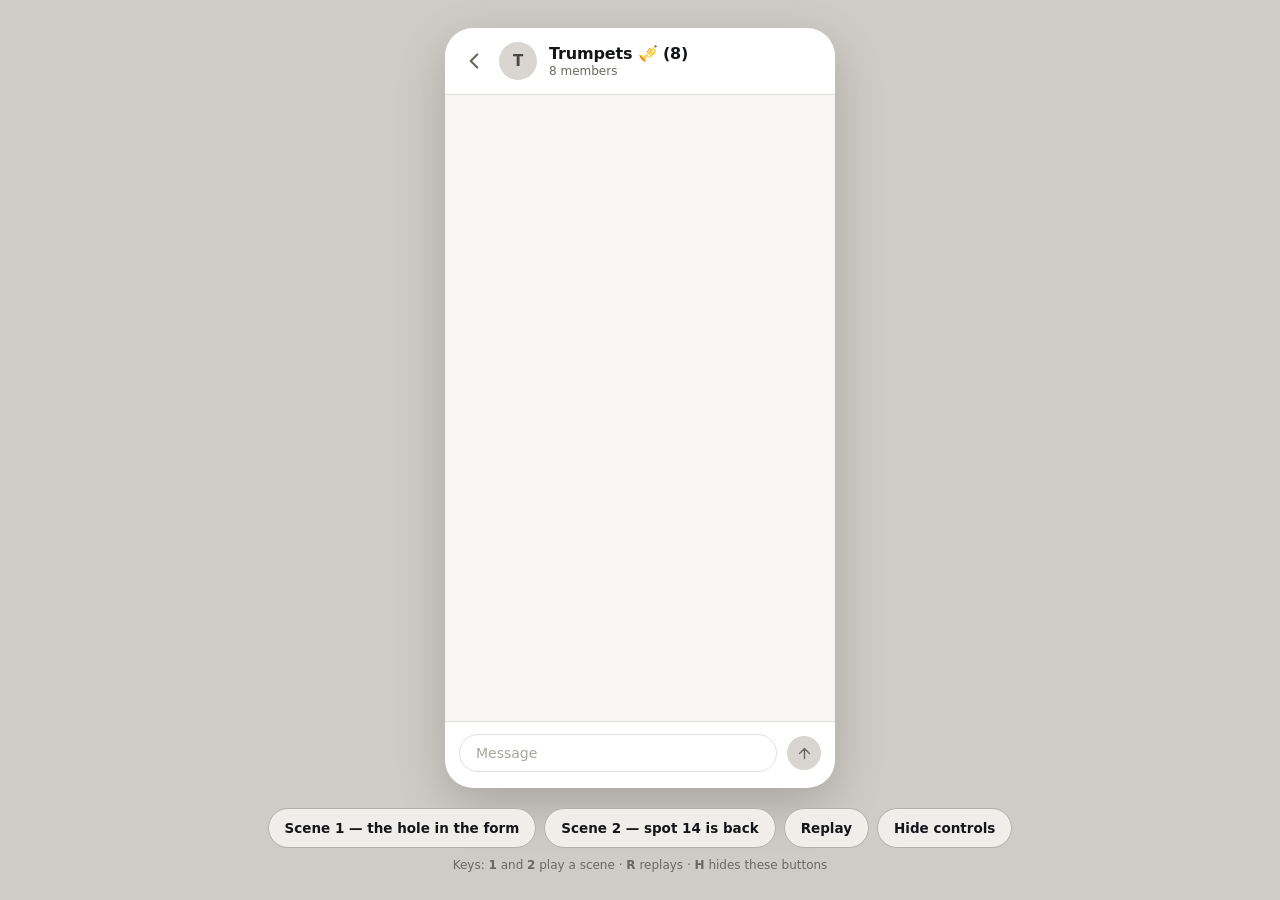
==== chat-scenes.html @ 8108b037 "Ride-app redesign, presentation mode, CSV export, account and notifications - Orange/peach ride-app " ====
<!DOCTYPE html>
<html lang="en">
<head>
<meta charset="utf-8" />
<meta name="viewport" content="width=device-width, initial-scale=1" />
<title>Trumpets — chat scenes</title>
<style>
/* ===========================================================================
   AfterBell — chat-scenes.html
   A prop for the demo video. Not part of the app: no imports, no shared data.
   Open it, hit record, press 1 or 2.

   Deliberately a GENERIC phone group chat — grey bubbles, no tails, no blue,
   no copy of any real messaging app's layout, colours or wordmark.

   Controls sit OUTSIDE the phone so they crop out. Press H to hide them
   entirely and drive it from the keyboard.
=========================================================================== */
* { box-sizing: border-box; }

:root {
  --backdrop: #CFCBC6;
  --phone: #FFFFFF;
  --thread: #F7F6F4;
  --bubble: #E6E3DF;
  --ink: #15161A;
  --ink-soft: #6B6761;
  --line: #E2DFDB;
}

html, body { height: 100%; }
body {
  margin: 0; background: var(--backdrop);
  font-family: system-ui, -apple-system, "Segoe UI", Roboto, sans-serif;
  color: var(--ink);
  display: flex; flex-direction: column; align-items: center; justify-content: center;
  gap: 20px; padding: 24px 16px;
}

/* --- the phone ---------------------------------------------------------- */
.phone {
  width: 390px; max-width: 100%;
  height: min(780px, calc(100vh - 140px));
  background: var(--phone); border-radius: 28px; overflow: hidden;
  display: flex; flex-direction: column;
  box-shadow: 0 18px 50px rgba(0, 0, 0, 0.18);
}

.bar {
  display: flex; align-items: center; gap: 12px;
  padding: 14px 16px; border-bottom: 1px solid var(--line); flex: none;
}
.bar__back { width: 26px; height: 26px; flex: none; color: var(--ink-soft); }
.bar__avatar {
  width: 38px; height: 38px; flex: none; border-radius: 50%;
  background: #D9D5D0; color: #4A453F;
  display: flex; align-items: center; justify-content: center;
  font-size: 15px; font-weight: 600;
}
.bar__name { margin: 0; font-size: 16px; font-weight: 600; letter-spacing: -0.01em; }
.bar__sub { margin: 1px 0 0; font-size: 12px; color: var(--ink-soft); }

/* --- the thread --------------------------------------------------------- */
.thread {
  flex: 1; overflow-y: auto; background: var(--thread);
  padding: 16px 14px 20px;
  display: flex; flex-direction: column; gap: 14px;
  scrollbar-width: none;
}
.thread::-webkit-scrollbar { display: none; }

.daystamp {
  align-self: center; font-size: 11.5px; font-weight: 600;
  color: var(--ink-soft); letter-spacing: 0.02em;
}

/* A "run" is consecutive messages from one person: name and avatar once. */
.run { display: flex; gap: 9px; align-items: flex-end; }
.run__avatar {
  width: 28px; height: 28px; flex: none; border-radius: 50%;
  display: flex; align-items: center; justify-content: center;
  font-size: 11.5px; font-weight: 700; color: #FFFFFF; margin-bottom: 1px;
}
.run__body { min-width: 0; display: flex; flex-direction: column; gap: 3px; }
.run__head {
  display: flex; align-items: baseline; gap: 8px; margin-left: 12px;
  font-size: 11.5px; color: var(--ink-soft);
}
.run__name { font-weight: 600; }
.run__time { font-size: 11px; }

.bubble {
  align-self: flex-start; max-width: 252px;
  background: var(--bubble); color: var(--ink);
  border-radius: 18px; padding: 9px 13px;
  font-size: 15px; line-height: 1.35; overflow-wrap: break-word;
  /* The entrance is a class we take away, so the resting state is "visible".
     A keyframe starting at opacity 0 can get stuck there if it never runs. */
  transition: opacity 180ms ease-out, transform 180ms ease-out;
}
.bubble--enter { opacity: 0; transform: translateY(6px) scale(0.98); }

/* Shouting gets a tiny shake. */
.bubble--shout { font-weight: 600; animation: shake 420ms ease-in-out; }
@keyframes shake {
  0%, 100% { transform: translateX(0); }
  15% { transform: translateX(-3px); }
  30% { transform: translateX(3px); }
  45% { transform: translateX(-2px); }
  60% { transform: translateX(2px); }
  80% { transform: translateX(-1px); }
}

/* Typing indicator, which then becomes the message. */
.bubble--typing { padding: 12px 14px; }
.dots { display: inline-flex; gap: 4px; align-items: center; }
.dots i {
  width: 7px; height: 7px; border-radius: 50%;
  background: #A8A49E; animation: blink 1.1s infinite ease-in-out;
}
.dots i:nth-child(2) { animation-delay: 0.18s; }
.dots i:nth-child(3) { animation-delay: 0.36s; }
@keyframes blink {
  0%, 60%, 100% { opacity: 0.35; transform: translateY(0); }
  30% { opacity: 1; transform: translateY(-3px); }
}

/* Decorative composer so the screen does not look cut off. */
.composer {
  flex: none; display: flex; align-items: center; gap: 10px;
  padding: 12px 14px 16px; border-top: 1px solid var(--line);
}
.composer__field {
  flex: 1; border: 1px solid var(--line); border-radius: 999px;
  padding: 10px 16px; font-size: 14px; color: #A8A49E;
}
.composer__send {
  width: 34px; height: 34px; flex: none; border-radius: 50%;
  background: #D9D5D0; color: #6B6761;
  display: flex; align-items: center; justify-content: center;
}

/* --- controls, outside the phone ---------------------------------------- */
.controls { display: flex; flex-wrap: wrap; gap: 8px; align-items: center; justify-content: center; }
.controls[hidden] { display: none; }
.btn {
  font: inherit; font-size: 13.5px; font-weight: 600;
  min-height: 40px; padding: 0 16px; border-radius: 999px;
  border: 1px solid #B4AFA9; background: #F0EEEB; color: var(--ink); cursor: pointer;
}
.btn:hover { background: #FFFFFF; }
.btn[aria-pressed="true"] { background: var(--ink); border-color: var(--ink); color: #FFFFFF; }
.btn:focus-visible { outline: 2px solid var(--ink); outline-offset: 2px; }
.hint { width: 100%; text-align: center; font-size: 12px; color: #6B6761; margin: 2px 0 0; }

@media (prefers-reduced-motion: reduce) {
  .bubble, .bubble--shout { transition: none; animation: none; }
  .dots i { animation: none; opacity: 0.6; }
}
</style>
</head>
<body>

  <div class="phone">
    <header class="bar">
      <svg class="bar__back" viewBox="0 0 24 24" fill="none" stroke="currentColor"
           stroke-width="2" stroke-linecap="round" stroke-linejoin="round" aria-hidden="true">
        <path d="M15 18l-6-6 6-6" />
      </svg>
      <div class="bar__avatar" aria-hidden="true">T</div>
      <div>
        <h1 class="bar__name">Trumpets 🎺 (8)</h1>
        <p class="bar__sub">8 members</p>
      </div>
    </header>

    <div class="thread" id="thread" role="log" aria-live="polite" aria-label="Group chat"></div>

    <div class="composer" aria-hidden="true">
      <div class="composer__field">Message</div>
      <div class="composer__send">
        <svg viewBox="0 0 24 24" width="17" height="17" fill="none" stroke="currentColor"
             stroke-width="2" stroke-linecap="round" stroke-linejoin="round">
          <path d="M12 19V5M5 12l7-7 7 7" />
        </svg>
      </div>
    </div>
  </div>

  <div class="controls" id="controls">
    <button class="btn" data-scene="1" aria-pressed="false">Scene 1 — the hole in the form</button>
    <button class="btn" data-scene="2" aria-pressed="false">Scene 2 — spot 14 is back</button>
    <button class="btn" id="replay">Replay</button>
    <button class="btn" id="hide">Hide controls</button>
    <p class="hint">Keys: <strong>1</strong> and <strong>2</strong> play a scene ·
      <strong>R</strong> replays · <strong>H</strong> hides these buttons</p>
  </div>

<script>
/* ===========================================================================
   THE SCRIPT
   [sender, text, clock]. Consecutive messages from one person group into a
   run, so the name and time show once per run, the way a real chat does.
=========================================================================== */
const SCENES = {
  1: {
    stamp: 'Today',
    messages: [
      ['Maya',   'ok warmup in 8 minutes, everyone on the field', '6:52 AM'],
      ['Maya',   'roll call. reply here', '6:52 AM'],
      ['Chris',  'here', '6:53 AM'],
      ['Dev',    'here 🎺', '6:53 AM'],
      ['Ari',    'here (barely awake)', '6:53 AM'],
      ['Maya',   '…marcus?', '6:54 AM', { before: 1200 }],
      ['Maya',   'marcus', '6:54 AM'],
      ['Chris',  'he was online at like 6:30', '6:55 AM'],
      ['Maya',   'we’re running the company front today we CANNOT have a hole in it', '6:55 AM'],
      ['Dev',    'spot 14 is literally just empty rn', '6:56 AM'],
      ['Maya',   'WHERE IS MARCUS', '6:56 AM', { before: 1500 }],
      ['Marcus', 'im here!! well. at home', '6:57 AM'],
      ['Marcus', 'my mom’s at work and the bus doesn’t run this early 😭', '6:57 AM'],
      ['Marcus', 'i’ve been standing outside with my trumpet for 20 min', '6:57 AM'],
      ['Ari',    'i’d get him but i just got my license, i can only have 1 person in my car and my sister’s already riding with me', '6:58 AM'],
      ['Maya',   'so we’re just doing the show with a hole in it??', '6:58 AM'],
      ['Chris',  'mr. director is gonna lose it 💀', '6:59 AM'],
    ],
  },
  2: {
    stamp: 'Today',
    messages: [
      ['Marcus', 'UPDATE', '7:01 AM'],
      ['Marcus', 'got an AfterBell ride', '7:01 AM'],
      ['Marcus', 'it’s dev’s neighbor + some girl from volleyball lol', '7:01 AM'],
      ['Marcus', 'pulling up in 2', '7:02 AM'],
      ['Dev',    'WAIT my neighbor??', '7:02 AM'],
      ['Maya',   'MARCUS!!!', '7:02 AM', { before: 1500 }],
      ['Chris',  'spot 14 is BACK 🙏', '7:03 AM'],
      ['Ari',    'the form is complete', '7:03 AM'],
      ['Maya',   'ok everyone on the field. NOW', '7:03 AM'],
    ],
  },
};

/* Muted, non-branded avatar colours, one per person. */
const PEOPLE = {
  Maya:   '#8A6F63',
  Chris:  '#5E6B72',
  Dev:    '#6E6480',
  Ari:    '#6B7A5E',
  Marcus: '#8A6356',
};

/* Pacing, all in one place so it is easy to retime for a recording. */
const BASE_GAP_MS = 1600;            // between messages
const TYPING_BASE_MS = 600;          // before a message appears
const TYPING_PER_CHAR_MS = 30;
const TYPING_MAX_MS = 2000;

/* ?manual=1 — nothing plays on its own; Space reveals the next message.
   Useful when the voiceover needs to land before the next line does. */
const MANUAL = new URLSearchParams(location.search).get('manual') === '1';

const thread   = document.getElementById('thread');
const controls = document.getElementById('controls');
if (MANUAL) controls.hidden = true;

/* In manual mode each message waits here until Space is pressed. */
let releaseStep = null;
function waitForSpace() {
  return new Promise((resolve) => { releaseStep = resolve; });
}

let runToken = 0;
let currentScene = null;
let currentRun = null;
let currentSender = null;

const wait = (ms) => new Promise((resolve) => setTimeout(resolve, ms));

/** Shouting: four or more letters and no lowercase among them. */
function isShout(text) {
  const letters = text.replace(/[^A-Za-z]/g, '');
  return letters.length >= 4 && letters === letters.toUpperCase();
}

async function play(sceneId) {
  const scene = SCENES[sceneId];
  if (!scene) return;

  const token = ++runToken;     // anything still running stops here
  releaseStep = null;           // drop any gate left over from the last scene
  currentScene = sceneId;
  currentRun = null;
  currentSender = null;

  thread.innerHTML = '';
  for (const button of controls.querySelectorAll('[data-scene]')) {
    button.setAttribute('aria-pressed', String(button.dataset.scene === String(sceneId)));
  }

  const stamp = document.createElement('div');
  stamp.className = 'daystamp';
  stamp.textContent = scene.stamp;
  thread.appendChild(stamp);

  await wait(450);
  if (token !== runToken) return;

  for (const [sender, text, clock, opts = {}] of scene.messages) {
    // A longer message takes longer to type, up to a ceiling.
    const typingMs = Math.min(TYPING_MAX_MS, TYPING_BASE_MS + text.length * TYPING_PER_CHAR_MS);

    if (MANUAL) {
      // Wait for Space, then type and show. The pauses in the table are a
      // pacing aid for autoplay; here the pacing is in your hands.
      await waitForSpace();
      if (token !== runToken) return;

      const bubble = openBubble(sender, clock);
      await wait(typingMs);
      if (token !== runToken) return;
      fillBubble(bubble, text);
      continue;
    }

    if (opts.before) {
      await wait(opts.before);
      if (token !== runToken) return;
    }

    const bubble = openBubble(sender, clock);
    await wait(typingMs);
    if (token !== runToken) return;

    fillBubble(bubble, text);

    await wait(BASE_GAP_MS + (opts.after || 0));
    if (token !== runToken) return;
  }
}

/** Show a typing bubble, starting a new run if the speaker changed. */
function openBubble(sender, clock) {
  if (sender !== currentSender) {
    currentSender = sender;

    currentRun = document.createElement('div');
    currentRun.className = 'run';

    const avatar = document.createElement('div');
    avatar.className = 'run__avatar';
    avatar.style.background = PEOPLE[sender] || '#777';
    avatar.textContent = sender[0];
    avatar.setAttribute('aria-hidden', 'true');

    const body = document.createElement('div');
    body.className = 'run__body';

    const head = document.createElement('div');
    head.className = 'run__head';
    head.innerHTML =
      `<span class="run__name"></span><span class="run__time"></span>`;
    head.querySelector('.run__name').textContent = sender;
    head.querySelector('.run__time').textContent = clock;
    body.appendChild(head);

    currentRun.append(avatar, body);
    thread.appendChild(currentRun);
  }

  const bubble = document.createElement('div');
  bubble.className = 'bubble bubble--typing';
  bubble.innerHTML = '<span class="dots"><i></i><i></i><i></i></span>';
  currentRun.querySelector('.run__body').appendChild(bubble);

  scrollToEnd();
  return bubble;
}

/** The typing bubble becomes the message. */
function fillBubble(bubble, text) {
  bubble.classList.remove('bubble--typing');
  bubble.classList.add('bubble--enter');
  bubble.textContent = text;
  if (isShout(text)) bubble.classList.add('bubble--shout');

  // A timer rather than requestAnimationFrame: rAF gets throttled in a
  // background or recorded tab, and the bubble would never appear.
  setTimeout(() => bubble.classList.remove('bubble--enter'), 20);
  scrollToEnd();
}

function scrollToEnd() { thread.scrollTop = thread.scrollHeight; }

controls.addEventListener('click', (event) => {
  const button = event.target.closest('button');
  if (!button) return;
  if (button.dataset.scene) play(Number(button.dataset.scene));
  if (button.id === 'replay' && currentScene) play(currentScene);
  if (button.id === 'hide') controls.hidden = true;
});

// In manual mode the scene is armed on load, so the very first Space shows
// the first message rather than only starting the scene.
if (MANUAL) play(1);

document.addEventListener('keydown', (event) => {
  if (MANUAL && event.code === 'Space') {
    event.preventDefault();
    if (releaseStep) {
      const release = releaseStep;
      releaseStep = null;
      release();
    } else if (!currentScene) {
      play(1);
    }
    return;
  }
  if (event.key === '1') play(1);
  if (event.key === '2') play(2);
  if (event.key.toLowerCase() === 'r' && currentScene) play(currentScene);
  if (event.key.toLowerCase() === 'h') controls.hidden = !controls.hidden;
});
</script>
</body>
</html>
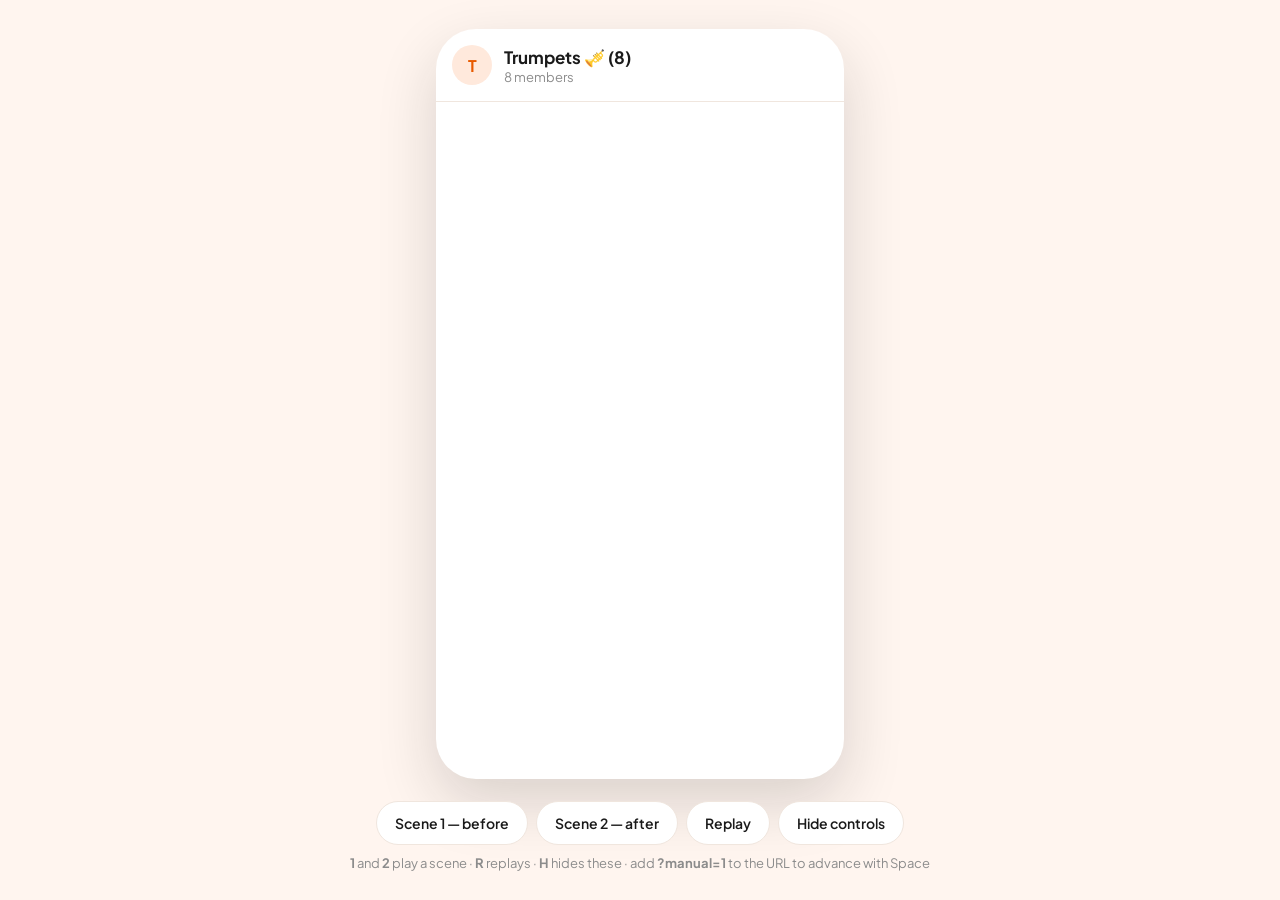
==== commit b1e9e507: "Before film rebuild. Co-Authored-By: Claude Opus 5 <noreply@anthropic.com>" ====
--- a/chat-scenes.html
+++ b/chat-scenes.html
@@ -4,158 +4,149 @@
 <meta charset="utf-8" />
 <meta name="viewport" content="width=device-width, initial-scale=1" />
 <title>Trumpets — chat scenes</title>
+<link rel="preconnect" href="https://fonts.googleapis.com" />
+<link rel="preconnect" href="https://fonts.gstatic.com" crossorigin />
+<link href="https://fonts.googleapis.com/css2?family=Plus+Jakarta+Sans:wght@400;500;600;700;800&display=swap" rel="stylesheet" />
 <style>
 /* ===========================================================================
    AfterBell — chat-scenes.html
-   A prop for the demo video. Not part of the app: no imports, no shared data.
-   Open it, hit record, press 1 or 2.
-
-   Deliberately a GENERIC phone group chat — grey bubbles, no tails, no blue,
-   no copy of any real messaging app's layout, colours or wordmark.
-
-   Controls sit OUTSIDE the phone so they crop out. Press H to hide them
-   entirely and drive it from the keyboard.
+   The two group-chat scenes, on their own, for recording separately.
+   ===========================================================================
+   The same two scenes also play inside film mode as segments 1 and 15. This
+   page exists so they can be shot on their own — bigger, slower, or retaken
+   without re-running the whole film.
+
+   SELF-CONTAINED ON PURPOSE: no imports and no modules, so this one file can
+   be opened by double-clicking it. Everything it needs is below.
+
+   >>> IF YOU EDIT THE MESSAGES, EDIT THEM IN BOTH PLACES <<<
+   The film keeps its own copy in js/film.js under CONFIG.chats, because the
+   film's spec asks for every caption and every timing to live in one config
+   object. Keep the two lists identical or the film and this page will drift.
+
+   It is a GENERIC group chat — no copy of any real messaging app's layout,
+   colours or wordmark. It uses AfterBell's own palette and typeface.
 =========================================================================== */
+
 * { box-sizing: border-box; }
 
 :root {
-  --backdrop: #CFCBC6;
-  --phone: #FFFFFF;
-  --thread: #F7F6F4;
-  --bubble: #E6E3DF;
-  --ink: #15161A;
-  --ink-soft: #6B6761;
-  --line: #E2DFDB;
+  --black: #1A1A1A;
+  --white: #FFFFFF;
+  --peach: #FFF5EF;
+  --surface: #FFF5EF;
+  --line: #F0E6DE;
+  --muted: #8C8C8C;
+  --orange: #FF6A13;
+  --orange-deep: #E85A00;
+  --orange-tint: #FFE9DC;
+  --font: "Plus Jakarta Sans", system-ui, -apple-system, "Segoe UI", sans-serif;
 }
 
 html, body { height: 100%; }
 body {
-  margin: 0; background: var(--backdrop);
-  font-family: system-ui, -apple-system, "Segoe UI", Roboto, sans-serif;
-  color: var(--ink);
+  margin: 0; background: var(--peach);
+  font-family: var(--font); color: var(--black);
   display: flex; flex-direction: column; align-items: center; justify-content: center;
-  gap: 20px; padding: 24px 16px;
-}
-
-/* --- the phone ---------------------------------------------------------- */
+  gap: 22px; padding: 24px 16px;
+}
+
+/* --------------------------------------------------------------------------
+   THE PHONE — a generic rounded rectangle, not any real device.
+   -------------------------------------------------------------------------- */
 .phone {
-  width: 390px; max-width: 100%;
-  height: min(780px, calc(100vh - 140px));
-  background: var(--phone); border-radius: 28px; overflow: hidden;
+  width: 408px; max-width: 100%;
+  height: min(760px, calc(100vh - 150px));
+  background: var(--white); border-radius: 40px; overflow: hidden;
   display: flex; flex-direction: column;
-  box-shadow: 0 18px 50px rgba(0, 0, 0, 0.18);
+  box-shadow: 0 24px 60px rgba(26, 26, 26, 0.16);
 }
 
 .bar {
-  display: flex; align-items: center; gap: 12px;
-  padding: 14px 16px; border-bottom: 1px solid var(--line); flex: none;
-}
-.bar__back { width: 26px; height: 26px; flex: none; color: var(--ink-soft); }
+  display: flex; align-items: center; gap: 12px; flex: none;
+  padding: 16px; border-bottom: 1px solid var(--line);
+}
 .bar__avatar {
-  width: 38px; height: 38px; flex: none; border-radius: 50%;
-  background: #D9D5D0; color: #4A453F;
-  display: flex; align-items: center; justify-content: center;
-  font-size: 15px; font-weight: 600;
-}
-.bar__name { margin: 0; font-size: 16px; font-weight: 600; letter-spacing: -0.01em; }
-.bar__sub { margin: 1px 0 0; font-size: 12px; color: var(--ink-soft); }
-
-/* --- the thread --------------------------------------------------------- */
+  width: 40px; height: 40px; border-radius: 50%; flex: none;
+  background: var(--orange-tint); color: var(--orange-deep);
+  display: grid; place-items: center; font-weight: 700;
+}
+.bar__name { margin: 0; font-size: 17px; font-weight: 700; }
+.bar__sub { margin: 1px 0 0; font-size: 13px; color: var(--muted); }
+
 .thread {
-  flex: 1; overflow-y: auto; background: var(--thread);
-  padding: 16px 14px 20px;
-  display: flex; flex-direction: column; gap: 14px;
-  scrollbar-width: none;
+  flex: 1; overflow-y: auto; padding: 16px 14px 22px;
+  display: flex; flex-direction: column; gap: 14px; scrollbar-width: none;
 }
 .thread::-webkit-scrollbar { display: none; }
-
-.daystamp {
-  align-self: center; font-size: 11.5px; font-weight: 600;
-  color: var(--ink-soft); letter-spacing: 0.02em;
-}
+.day { align-self: center; font-size: 12px; font-weight: 700; color: var(--muted); }
 
 /* A "run" is consecutive messages from one person: name and avatar once. */
-.run { display: flex; gap: 9px; align-items: flex-end; }
-.run__avatar {
-  width: 28px; height: 28px; flex: none; border-radius: 50%;
-  display: flex; align-items: center; justify-content: center;
-  font-size: 11.5px; font-weight: 700; color: #FFFFFF; margin-bottom: 1px;
-}
-.run__body { min-width: 0; display: flex; flex-direction: column; gap: 3px; }
+.run { display: flex; gap: 9px; align-items: flex-start; }
+.run--me { justify-content: flex-end; }
+.run--me .run__body { align-items: flex-end; }
+.run--me .run__head { margin: 0 12px 0 0; }
+.run__who {
+  width: 30px; height: 30px; border-radius: 50%; flex: none; color: #fff;
+  display: grid; place-items: center; font-size: 12px; font-weight: 700;
+  /* Level with the name above the first bubble, not the last one. */
+  margin-top: 20px;
+}
+.run__body { min-width: 0; display: flex; flex-direction: column; gap: 4px; }
 .run__head {
-  display: flex; align-items: baseline; gap: 8px; margin-left: 12px;
-  font-size: 11.5px; color: var(--ink-soft);
-}
-.run__name { font-weight: 600; }
-.run__time { font-size: 11px; }
+  display: flex; gap: 8px; align-items: baseline; margin-left: 12px;
+  font-size: 12px; color: var(--muted);
+}
+.run__head span:first-child { font-weight: 700; }
 
 .bubble {
-  align-self: flex-start; max-width: 252px;
-  background: var(--bubble); color: var(--ink);
-  border-radius: 18px; padding: 9px 13px;
-  font-size: 15px; line-height: 1.35; overflow-wrap: break-word;
-  /* The entrance is a class we take away, so the resting state is "visible".
-     A keyframe starting at opacity 0 can get stuck there if it never runs. */
-  transition: opacity 180ms ease-out, transform 180ms ease-out;
-}
-.bubble--enter { opacity: 0; transform: translateY(6px) scale(0.98); }
-
-/* Shouting gets a tiny shake. */
-.bubble--shout { font-weight: 600; animation: shake 420ms ease-in-out; }
+  align-self: flex-start; max-width: 272px;
+  background: var(--surface); border-radius: 20px; padding: 10px 14px;
+  font-size: 16px; line-height: 1.35; overflow-wrap: break-word;
+}
+/* Marcus's own messages, because this is Marcus's phone. */
+.bubble--me { align-self: flex-end; background: var(--orange-tint); }
+
+/* Shouting gets a small shake. */
+.bubble--shout { font-weight: 700; animation: shake 420ms ease-in-out; }
 @keyframes shake {
   0%, 100% { transform: translateX(0); }
-  15% { transform: translateX(-3px); }
-  30% { transform: translateX(3px); }
-  45% { transform: translateX(-2px); }
-  60% { transform: translateX(2px); }
-  80% { transform: translateX(-1px); }
+  15% { transform: translateX(-3px); } 30% { transform: translateX(3px); }
+  45% { transform: translateX(-2px); } 60% { transform: translateX(2px); }
 }
 
 /* Typing indicator, which then becomes the message. */
-.bubble--typing { padding: 12px 14px; }
+.bubble--typing { padding: 13px 15px; }
 .dots { display: inline-flex; gap: 4px; align-items: center; }
 .dots i {
-  width: 7px; height: 7px; border-radius: 50%;
-  background: #A8A49E; animation: blink 1.1s infinite ease-in-out;
-}
-.dots i:nth-child(2) { animation-delay: 0.18s; }
-.dots i:nth-child(3) { animation-delay: 0.36s; }
+  width: 7px; height: 7px; border-radius: 50%; background: #C9BFB7;
+  animation: blink 1.1s infinite ease-in-out;
+}
+.dots i:nth-child(2) { animation-delay: .18s; }
+.dots i:nth-child(3) { animation-delay: .36s; }
 @keyframes blink {
-  0%, 60%, 100% { opacity: 0.35; transform: translateY(0); }
+  0%, 60%, 100% { opacity: .35; transform: translateY(0); }
   30% { opacity: 1; transform: translateY(-3px); }
 }
 
-/* Decorative composer so the screen does not look cut off. */
-.composer {
-  flex: none; display: flex; align-items: center; gap: 10px;
-  padding: 12px 14px 16px; border-top: 1px solid var(--line);
-}
-.composer__field {
-  flex: 1; border: 1px solid var(--line); border-radius: 999px;
-  padding: 10px 16px; font-size: 14px; color: #A8A49E;
-}
-.composer__send {
-  width: 34px; height: 34px; flex: none; border-radius: 50%;
-  background: #D9D5D0; color: #6B6761;
-  display: flex; align-items: center; justify-content: center;
-}
-
-/* --- controls, outside the phone ---------------------------------------- */
+/* --------------------------------------------------------------------------
+   CONTROLS — outside the phone, so they crop out. H hides them entirely.
+   -------------------------------------------------------------------------- */
 .controls { display: flex; flex-wrap: wrap; gap: 8px; align-items: center; justify-content: center; }
 .controls[hidden] { display: none; }
 .btn {
-  font: inherit; font-size: 13.5px; font-weight: 600;
-  min-height: 40px; padding: 0 16px; border-radius: 999px;
-  border: 1px solid #B4AFA9; background: #F0EEEB; color: var(--ink); cursor: pointer;
-}
-.btn:hover { background: #FFFFFF; }
-.btn[aria-pressed="true"] { background: var(--ink); border-color: var(--ink); color: #FFFFFF; }
-.btn:focus-visible { outline: 2px solid var(--ink); outline-offset: 2px; }
-.hint { width: 100%; text-align: center; font-size: 12px; color: #6B6761; margin: 2px 0 0; }
+  font: inherit; font-size: 14px; font-weight: 600;
+  min-height: 44px; padding: 0 18px; border-radius: 999px;
+  border: 1px solid var(--line); background: var(--white); color: var(--black); cursor: pointer;
+}
+.btn:hover { border-color: var(--orange); }
+.btn[aria-pressed="true"] { background: var(--orange); border-color: var(--orange); color: #fff; }
+.btn:focus-visible { outline: 2px solid var(--orange-deep); outline-offset: 2px; }
+.hint { width: 100%; text-align: center; font-size: 13px; color: var(--muted); margin: 2px 0 0; }
 
 @media (prefers-reduced-motion: reduce) {
   .bubble, .bubble--shout { transition: none; animation: none; }
-  .dots i { animation: none; opacity: 0.6; }
+  .dots i { animation: none; opacity: .6; }
 }
 </style>
 </head>
@@ -163,132 +154,101 @@
 
   <div class="phone">
     <header class="bar">
-      <svg class="bar__back" viewBox="0 0 24 24" fill="none" stroke="currentColor"
-           stroke-width="2" stroke-linecap="round" stroke-linejoin="round" aria-hidden="true">
-        <path d="M15 18l-6-6 6-6" />
-      </svg>
-      <div class="bar__avatar" aria-hidden="true">T</div>
+      <span class="bar__avatar" aria-hidden="true">T</span>
       <div>
         <h1 class="bar__name">Trumpets 🎺 (8)</h1>
         <p class="bar__sub">8 members</p>
       </div>
     </header>
-
     <div class="thread" id="thread" role="log" aria-live="polite" aria-label="Group chat"></div>
-
-    <div class="composer" aria-hidden="true">
-      <div class="composer__field">Message</div>
-      <div class="composer__send">
-        <svg viewBox="0 0 24 24" width="17" height="17" fill="none" stroke="currentColor"
-             stroke-width="2" stroke-linecap="round" stroke-linejoin="round">
-          <path d="M12 19V5M5 12l7-7 7 7" />
-        </svg>
-      </div>
-    </div>
   </div>
 
   <div class="controls" id="controls">
-    <button class="btn" data-scene="1" aria-pressed="false">Scene 1 — the hole in the form</button>
-    <button class="btn" data-scene="2" aria-pressed="false">Scene 2 — spot 14 is back</button>
+    <button class="btn" data-scene="1" aria-pressed="false">Scene 1 — before</button>
+    <button class="btn" data-scene="2" aria-pressed="false">Scene 2 — after</button>
     <button class="btn" id="replay">Replay</button>
     <button class="btn" id="hide">Hide controls</button>
-    <p class="hint">Keys: <strong>1</strong> and <strong>2</strong> play a scene ·
-      <strong>R</strong> replays · <strong>H</strong> hides these buttons</p>
+    <p class="hint"><strong>1</strong> and <strong>2</strong> play a scene ·
+      <strong>R</strong> replays · <strong>H</strong> hides these ·
+      add <strong>?manual=1</strong> to the URL to advance with Space</p>
   </div>
 
 <script>
 /* ===========================================================================
-   THE SCRIPT
-   [sender, text, clock]. Consecutive messages from one person group into a
-   run, so the name and time show once per run, the way a real chat does.
+   THE SCENES
+   These must stay identical to CONFIG.chats in js/film.js.
+   [sender, text, clock]
 =========================================================================== */
 const SCENES = {
-  1: {
-    stamp: 'Today',
-    messages: [
-      ['Maya',   'ok warmup in 8 minutes, everyone on the field', '6:52 AM'],
-      ['Maya',   'roll call. reply here', '6:52 AM'],
-      ['Chris',  'here', '6:53 AM'],
-      ['Dev',    'here 🎺', '6:53 AM'],
-      ['Ari',    'here (barely awake)', '6:53 AM'],
-      ['Maya',   '…marcus?', '6:54 AM', { before: 1200 }],
-      ['Maya',   'marcus', '6:54 AM'],
-      ['Chris',  'he was online at like 6:30', '6:55 AM'],
-      ['Maya',   'we’re running the company front today we CANNOT have a hole in it', '6:55 AM'],
-      ['Dev',    'spot 14 is literally just empty rn', '6:56 AM'],
-      ['Maya',   'WHERE IS MARCUS', '6:56 AM', { before: 1500 }],
-      ['Marcus', 'im here!! well. at home', '6:57 AM'],
-      ['Marcus', 'my mom’s at work and the bus doesn’t run this early 😭', '6:57 AM'],
-      ['Marcus', 'i’ve been standing outside with my trumpet for 20 min', '6:57 AM'],
-      ['Ari',    'i’d get him but i just got my license, i can only have 1 person in my car and my sister’s already riding with me', '6:58 AM'],
-      ['Maya',   'so we’re just doing the show with a hole in it??', '6:58 AM'],
-      ['Chris',  'mr. director is gonna lose it 💀', '6:59 AM'],
-    ],
-  },
-  2: {
-    stamp: 'Today',
-    messages: [
-      ['Marcus', 'UPDATE', '7:01 AM'],
-      ['Marcus', 'got an AfterBell ride', '7:01 AM'],
-      ['Marcus', 'it’s dev’s neighbor + some girl from volleyball lol', '7:01 AM'],
-      ['Marcus', 'pulling up in 2', '7:02 AM'],
-      ['Dev',    'WAIT my neighbor??', '7:02 AM'],
-      ['Maya',   'MARCUS!!!', '7:02 AM', { before: 1500 }],
-      ['Chris',  'spot 14 is BACK 🙏', '7:03 AM'],
-      ['Ari',    'the form is complete', '7:03 AM'],
-      ['Maya',   'ok everyone on the field. NOW', '7:03 AM'],
-    ],
-  },
+  1: [
+    ['Maya',   'bus gets back to braswell at 11:30 tonight', '4:12 PM'],
+    ['Maya',   'everyone have a ride home?? reply here', '4:12 PM'],
+    ['Maya',   '…marcus?', '4:14 PM'],
+    ['Marcus', 'my mom works nights 😭', '4:16 PM'],
+    ['Marcus', 'i might have to skip area', '4:16 PM'],
+    ['Maya',   'MARCUS YOU CANNOT SKIP AREA', '4:17 PM'],
+    ['Dev',    'spot 14 would literally just be empty', '4:17 PM'],
+    ['Ari',    'my mom’s car is already full 😭', '4:18 PM'],
+    ['Maya',   'WHO IS DRIVING MARCUS', '4:18 PM'],
+    ['Dev',    'bro just get AfterBell', '4:19 PM'],
+    ['Dev',    'my neighbor drives band kids on it all the time', '4:19 PM'],
+    ['Marcus', 'getting it rn', '4:20 PM'],
+  ],
+  2: [
+    ['Marcus', 'made it home 🏠', '11:52 PM'],
+    ['Marcus', 'got a ride with dev’s neighbor lol', '11:52 PM'],
+    ['Dev',    'told you 😎', '11:53 PM'],
+    ['Maya',   'MARCUS!!!', '11:53 PM'],
+    ['Chris',  'spot 14 stays FILLED 🙏', '11:54 PM'],
+  ],
 };
+
+/* Pacing. Matches the film; change it here to retime this page on its own. */
+const GAP_MS = 1200;          // between messages
+const TYPE_BASE_MS = 500;     // typing indicator, plus per character
+const TYPE_PER_CHAR_MS = 20;
+const TYPE_MAX_MS = 1500;
 
 /* Muted, non-branded avatar colours, one per person. */
 const PEOPLE = {
-  Maya:   '#8A6F63',
-  Chris:  '#5E6B72',
-  Dev:    '#6E6480',
-  Ari:    '#6B7A5E',
-  Marcus: '#8A6356',
+  Maya: '#C2410C', Chris: '#5E6B72', Dev: '#6E6480', Ari: '#6B7A5E', Marcus: '#8A6356',
 };
 
-/* Pacing, all in one place so it is easy to retime for a recording. */
-const BASE_GAP_MS = 1600;            // between messages
-const TYPING_BASE_MS = 600;          // before a message appears
-const TYPING_PER_CHAR_MS = 30;
-const TYPING_MAX_MS = 2000;
-
-/* ?manual=1 — nothing plays on its own; Space reveals the next message.
-   Useful when the voiceover needs to land before the next line does. */
+/* This is Marcus's phone, so his own messages sit on the right with no name
+   and no avatar, the way your own messages look in any group chat. */
+const ME = 'Marcus';
+
+/* ?manual=1 — nothing plays on its own; Space reveals the next message. */
 const MANUAL = new URLSearchParams(location.search).get('manual') === '1';
 
-const thread   = document.getElementById('thread');
+const thread = document.getElementById('thread');
 const controls = document.getElementById('controls');
 if (MANUAL) controls.hidden = true;
-
-/* In manual mode each message waits here until Space is pressed. */
-let releaseStep = null;
-function waitForSpace() {
-  return new Promise((resolve) => { releaseStep = resolve; });
-}
 
 let runToken = 0;
 let currentScene = null;
 let currentRun = null;
 let currentSender = null;
+let releaseStep = null;
 
 const wait = (ms) => new Promise((resolve) => setTimeout(resolve, ms));
-
-/** Shouting: four or more letters and no lowercase among them. */
+const waitForSpace = () => new Promise((resolve) => { releaseStep = resolve; });
+
+const typingMsFor = (text) =>
+  Math.min(TYPE_MAX_MS, TYPE_BASE_MS + text.length * TYPE_PER_CHAR_MS);
+
+/** Shouting: four or more letters, none of them lowercase. */
 function isShout(text) {
   const letters = text.replace(/[^A-Za-z]/g, '');
   return letters.length >= 4 && letters === letters.toUpperCase();
 }
 
 async function play(sceneId) {
-  const scene = SCENES[sceneId];
-  if (!scene) return;
-
-  const token = ++runToken;     // anything still running stops here
-  releaseStep = null;           // drop any gate left over from the last scene
+  const messages = SCENES[sceneId];
+  if (!messages) return;
+
+  const token = ++runToken;   // anything still running stops here
+  releaseStep = null;         // drop a gate left over from the last scene
   currentScene = sceneId;
   currentRun = null;
   currentSender = null;
@@ -298,99 +258,85 @@
     button.setAttribute('aria-pressed', String(button.dataset.scene === String(sceneId)));
   }
 
-  const stamp = document.createElement('div');
-  stamp.className = 'daystamp';
-  stamp.textContent = scene.stamp;
-  thread.appendChild(stamp);
-
-  await wait(450);
-  if (token !== runToken) return;
-
-  for (const [sender, text, clock, opts = {}] of scene.messages) {
-    // A longer message takes longer to type, up to a ceiling.
-    const typingMs = Math.min(TYPING_MAX_MS, TYPING_BASE_MS + text.length * TYPING_PER_CHAR_MS);
-
+  const day = document.createElement('div');
+  day.className = 'day';
+  day.textContent = 'Today';
+  thread.appendChild(day);
+
+  if (!MANUAL) {
+    await wait(450);
+    if (token !== runToken) return;
+  }
+
+  for (const [sender, text, clock] of messages) {
     if (MANUAL) {
-      // Wait for Space, then type and show. The pauses in the table are a
-      // pacing aid for autoplay; here the pacing is in your hands.
       await waitForSpace();
       if (token !== runToken) return;
-
-      const bubble = openBubble(sender, clock);
-      await wait(typingMs);
-      if (token !== runToken) return;
-      fillBubble(bubble, text);
-      continue;
     }
 
-    if (opts.before) {
-      await wait(opts.before);
+    const bubble = openBubble(sender, clock);
+    await wait(typingMsFor(text));
+    if (token !== runToken) return;
+
+    fillBubble(bubble, text);
+
+    if (!MANUAL) {
+      await wait(GAP_MS);
       if (token !== runToken) return;
     }
-
-    const bubble = openBubble(sender, clock);
-    await wait(typingMs);
-    if (token !== runToken) return;
-
-    fillBubble(bubble, text);
-
-    await wait(BASE_GAP_MS + (opts.after || 0));
-    if (token !== runToken) return;
   }
 }
 
 /** Show a typing bubble, starting a new run if the speaker changed. */
 function openBubble(sender, clock) {
+  const mine = sender === ME;
+
   if (sender !== currentSender) {
     currentSender = sender;
 
     currentRun = document.createElement('div');
-    currentRun.className = 'run';
-
-    const avatar = document.createElement('div');
-    avatar.className = 'run__avatar';
-    avatar.style.background = PEOPLE[sender] || '#777';
-    avatar.textContent = sender[0];
-    avatar.setAttribute('aria-hidden', 'true');
+    currentRun.className = mine ? 'run run--me' : 'run';
 
     const body = document.createElement('div');
     body.className = 'run__body';
 
     const head = document.createElement('div');
     head.className = 'run__head';
-    head.innerHTML =
-      `<span class="run__name"></span><span class="run__time"></span>`;
-    head.querySelector('.run__name').textContent = sender;
-    head.querySelector('.run__time').textContent = clock;
+    head.innerHTML = '<span></span><span></span>';
+    head.children[0].textContent = mine ? '' : sender;
+    head.children[1].textContent = clock;
     body.appendChild(head);
 
-    currentRun.append(avatar, body);
+    if (mine) {
+      currentRun.append(body);
+    } else {
+      const who = document.createElement('div');
+      who.className = 'run__who';
+      who.style.background = PEOPLE[sender] || '#777';
+      who.textContent = sender[0];
+      who.setAttribute('aria-hidden', 'true');
+      currentRun.append(who, body);
+    }
+
     thread.appendChild(currentRun);
   }
 
   const bubble = document.createElement('div');
-  bubble.className = 'bubble bubble--typing';
+  bubble.className = mine ? 'bubble bubble--me bubble--typing' : 'bubble bubble--typing';
   bubble.innerHTML = '<span class="dots"><i></i><i></i><i></i></span>';
   currentRun.querySelector('.run__body').appendChild(bubble);
 
-  scrollToEnd();
+  thread.scrollTop = thread.scrollHeight;
   return bubble;
 }
 
 /** The typing bubble becomes the message. */
 function fillBubble(bubble, text) {
   bubble.classList.remove('bubble--typing');
-  bubble.classList.add('bubble--enter');
   bubble.textContent = text;
   if (isShout(text)) bubble.classList.add('bubble--shout');
-
-  // A timer rather than requestAnimationFrame: rAF gets throttled in a
-  // background or recorded tab, and the bubble would never appear.
-  setTimeout(() => bubble.classList.remove('bubble--enter'), 20);
-  scrollToEnd();
-}
-
-function scrollToEnd() { thread.scrollTop = thread.scrollHeight; }
+  thread.scrollTop = thread.scrollHeight;
+}
 
 controls.addEventListener('click', (event) => {
   const button = event.target.closest('button');
@@ -400,8 +346,8 @@
   if (button.id === 'hide') controls.hidden = true;
 });
 
-// In manual mode the scene is armed on load, so the very first Space shows
-// the first message rather than only starting the scene.
+// In manual mode the scene is armed on load, so the first Space shows the
+// first message rather than only starting the scene.
 if (MANUAL) play(1);
 
 document.addEventListener('keydown', (event) => {
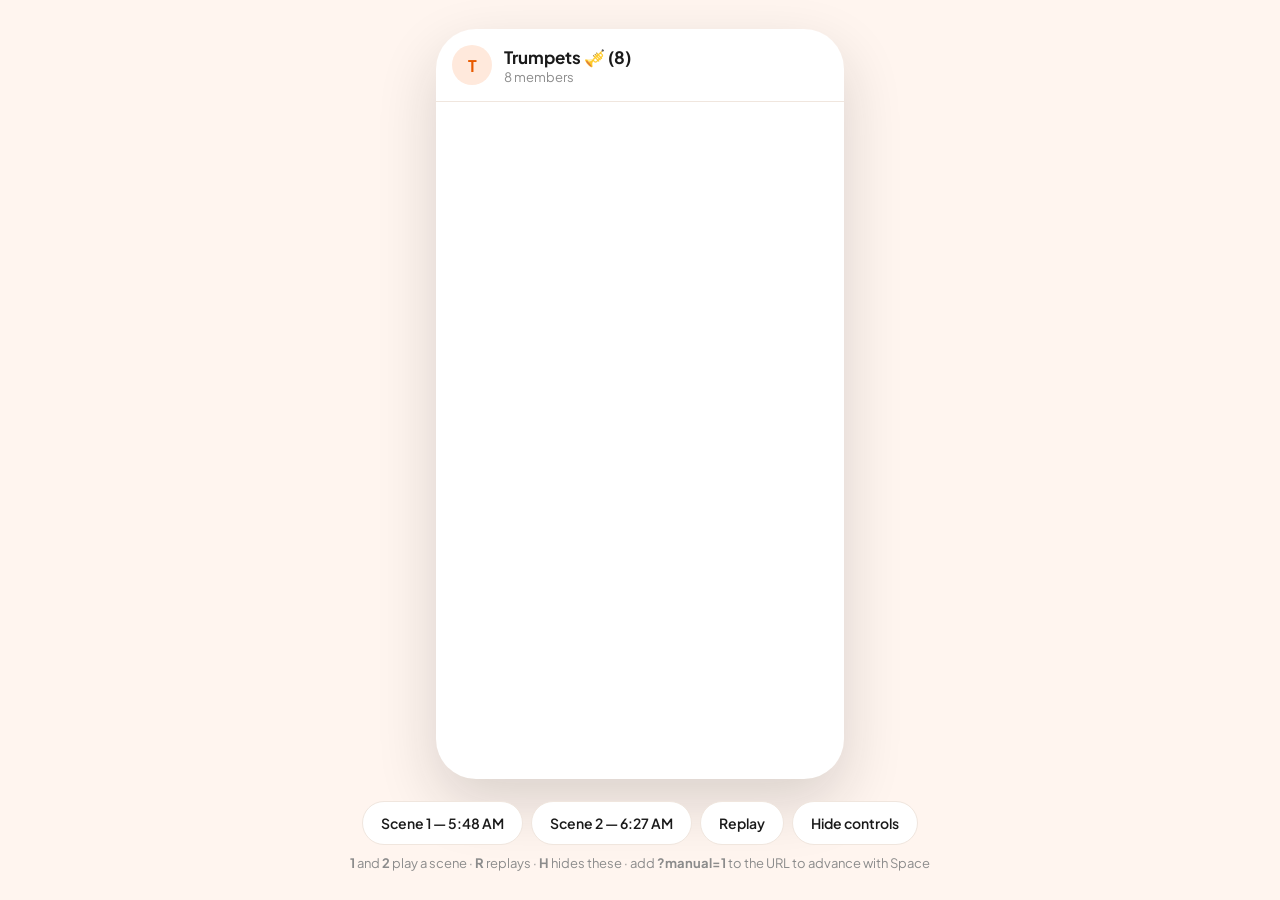
==== commit 3f2a2e0f: "Rebuilt film mode. Fresh single-timeline runner built around a new Saturday morning trip: the band's" ====
--- a/chat-scenes.html
+++ b/chat-scenes.html
@@ -164,8 +164,8 @@
   </div>
 
   <div class="controls" id="controls">
-    <button class="btn" data-scene="1" aria-pressed="false">Scene 1 — before</button>
-    <button class="btn" data-scene="2" aria-pressed="false">Scene 2 — after</button>
+    <button class="btn" data-scene="1" aria-pressed="false">Scene 1 — 5:48 AM</button>
+    <button class="btn" data-scene="2" aria-pressed="false">Scene 2 — 6:27 AM</button>
     <button class="btn" id="replay">Replay</button>
     <button class="btn" id="hide">Hide controls</button>
     <p class="hint"><strong>1</strong> and <strong>2</strong> play a scene ·
@@ -181,30 +181,32 @@
 =========================================================================== */
 const SCENES = {
   1: [
-    ['Maya',   'bus gets back to braswell at 11:30 tonight', '4:12 PM'],
-    ['Maya',   'everyone have a ride home?? reply here', '4:12 PM'],
-    ['Maya',   '…marcus?', '4:14 PM'],
-    ['Marcus', 'my mom works nights 😭', '4:16 PM'],
-    ['Marcus', 'i might have to skip area', '4:16 PM'],
-    ['Maya',   'MARCUS YOU CANNOT SKIP AREA', '4:17 PM'],
-    ['Dev',    'spot 14 would literally just be empty', '4:17 PM'],
-    ['Ari',    'my mom’s car is already full 😭', '4:18 PM'],
-    ['Maya',   'WHO IS DRIVING MARCUS', '4:18 PM'],
-    ['Dev',    'bro just get AfterBell', '4:19 PM'],
-    ['Dev',    'my neighbor drives band kids on it all the time', '4:19 PM'],
-    ['Marcus', 'getting it rn', '4:20 PM'],
+    ['Maya',   'area rehearsal at 6:30, bus to the contest leaves at 9', '5:48 AM'],
+    ['Maya',   'everyone up?? reply here', '5:48 AM'],
+    ['Chris',  'here 😴', '5:49 AM'],
+    ['Maya',   '…marcus?', '5:51 AM'],
+    ['Marcus', 'i’m up but i don’t have a ride 😭', '5:52 AM'],
+    ['Marcus', 'my mom left for work at 5', '5:52 AM'],
+    ['Maya',   'MARCUS IT’S AREA', '5:53 AM'],
+    ['Dev',    'spot 14 can’t be empty at area bro', '5:53 AM'],
+    ['Ari',    'my mom’s car is already full 😭', '5:54 AM'],
+    ['Maya',   'WHO IS DRIVING MARCUS', '5:54 AM'],
+    ['Dev',    'bro just get AfterBell', '5:55 AM'],
+    ['Dev',    'my neighbor takes her daughter to volleyball at 6:30 and she drives people on it', '5:55 AM'],
+    ['Marcus', 'getting it rn', '5:56 AM'],
   ],
   2: [
-    ['Marcus', 'made it home 🏠', '11:52 PM'],
-    ['Marcus', 'got a ride with dev’s neighbor lol', '11:52 PM'],
-    ['Dev',    'told you 😎', '11:53 PM'],
-    ['Maya',   'MARCUS!!!', '11:53 PM'],
-    ['Chris',  'spot 14 stays FILLED 🙏', '11:54 PM'],
+    ['Marcus', 'HERE 🏃', '6:27 AM'],
+    ['Marcus', 'got a ride with dev’s neighbor and her daughter from volleyball lol', '6:27 AM'],
+    ['Dev',    'told you 😎', '6:28 AM'],
+    ['Maya',   'MARCUS!!!', '6:28 AM'],
+    ['Chris',  'spot 14 is FILLED 🙏', '6:29 AM'],
+    ['Maya',   'ok everyone on the field', '6:29 AM'],
   ],
 };
 
 /* Pacing. Matches the film; change it here to retime this page on its own. */
-const GAP_MS = 1200;          // between messages
+const GAP_MS = 1000;          // between messages (matches the film)
 const TYPE_BASE_MS = 500;     // typing indicator, plus per character
 const TYPE_PER_CHAR_MS = 20;
 const TYPE_MAX_MS = 1500;
